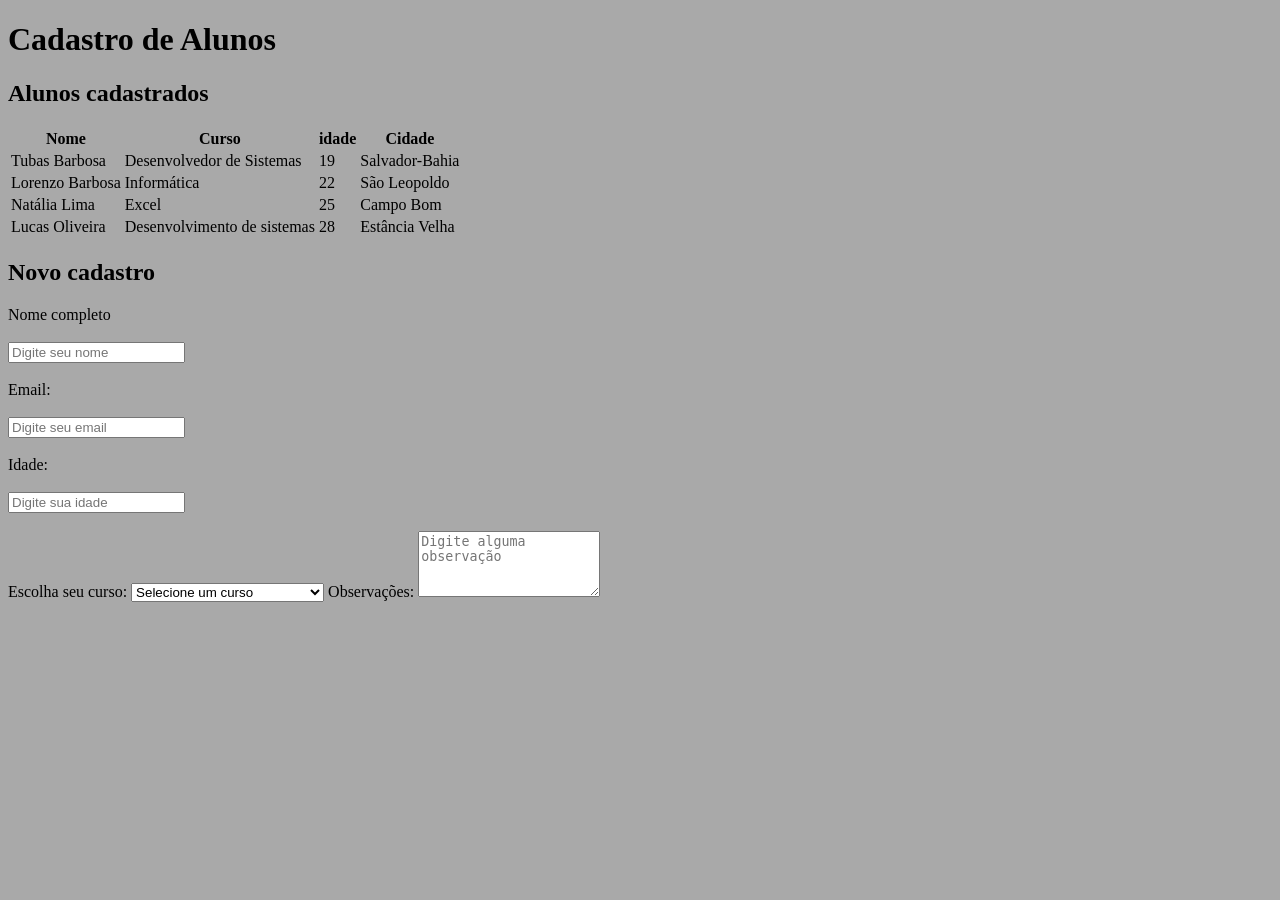
==== index.html @ 7b9e4f32 "form" ====
<!DOCTYPE html>
<html lang="pt-BR"
">
<head>
   
<link rel="stylesheet" href="/style.css">

</head>
<body>

<h1>Cadastro de Alunos</h1>
<h2>Alunos cadastrados</h2>
<table>
    <thead>
        <tr>
            <th>Nome</th>
            <th>Curso</th>
            <th>idade</th>
            <th>Cidade</th>
        </tr>
        <tbody>
    <tr>
        <td>Tubas Barbosa</td>
        <td>Desenvolvedor de Sistemas</td>
        <td>19</td>
        <td>Salvador-Bahia</td>
    </tr>
    <tr>
        <td>Lorenzo Barbosa</td>
        <td>Informática</td>
        <td>22</td>
        <td>São Leopoldo</td>
    </tr>
    <tr>
        <td>Natália Lima</td>
        <td>Excel</td>
        <td>25</td>
        <td>Campo Bom</td>
    </tr>
    <tr>
        <td>Lucas Oliveira</td>
        <td>Desenvolvimento de sistemas</td>
        <td>28</td>
        <td>Estância Velha</td>
    </tr>
</tbody>
    </thead>
</table>

<h2>Novo cadastro</h2>
<form action="#" method="post"></form>

<label for="nome">Nome completo</label>
<br><br>
<input type="text" id="nome" placeholder="Digite seu nome">
<br><br>

<label for="email">Email:</label>
<br><br>
<input type="text" id="email" placeholder="Digite seu email">
<br><br>

<label for="idade">Idade:</label>
<br><br>
<input type="number" id="idade" placeholder="Digite sua idade">
<br><br>

<label for="curso">Escolha seu curso:</label>
<select name="curso" id="curso">
    <option value="">Selecione um curso</option>
<option value="Informática">informática</option>
<option value="|Excel">Excel</option>
<option value="Desenvolvimento">Desenvolvimento de sistema</option>
</select>
<label for="mensagem">Observações:</label>
<textarea id="mensagem" rows="4" placeholder="Digite alguma observação"></textarea>
<tbody>
    
</body>
</html>
---- style.css ----
@import url('https://fonts.googleapis.com/css2?family=Roboto:ital,wght@0,100..900;1,100..900&family=Tiny5+Duo:ital,wght@0,100..900;1,100..900&display=swap');

@import url('https://fonts.googleapis.com/css2?family=Roboto:ital,wght@0,100..900;1,100..900&family=Tiny5+Duo:ital,wght@0,100..900;1,100..900&display=swap');


body{
    background-color: darkgray;

}

span{
    display: block;
    background-color: lightblue;
    margin-bottom: 10px;
}
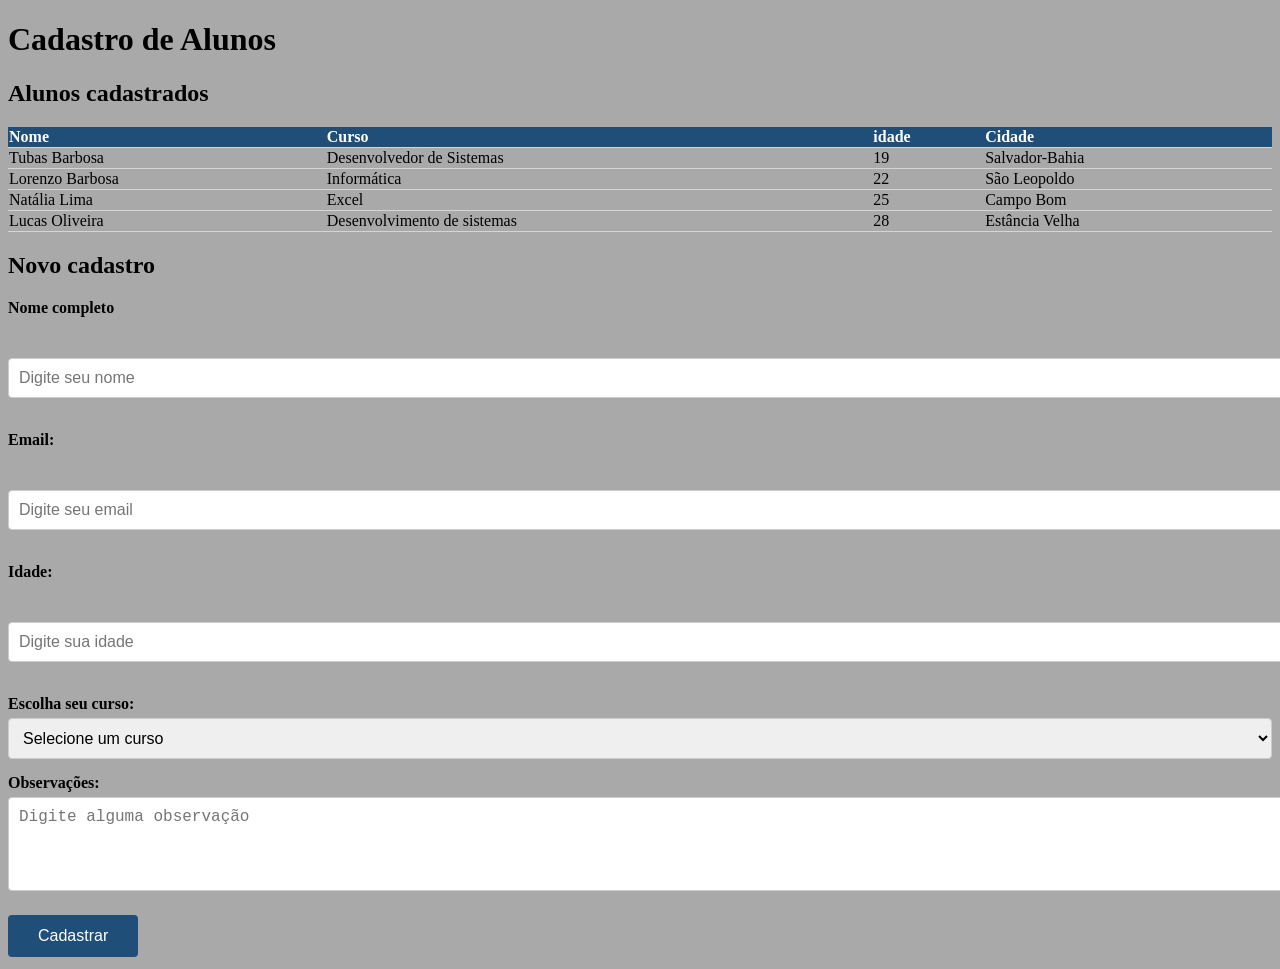
==== commit 2dd7a912: "CSS 2" ====
--- a/index.html
+++ b/index.html
@@ -74,6 +74,9 @@
 </select>
 <label for="mensagem">Observações:</label>
 <textarea id="mensagem" rows="4" placeholder="Digite alguma observação"></textarea>
+
+<button type="submit">Cadastrar</button>
+
 <tbody>
     
 </body>
--- a/style.css
+++ b/style.css
@@ -8,8 +8,59 @@
 
 }
 
-span{
+table{
+    width: 100%;
+    border-collapse: collapse;
+}
+
+th, td{
+    padding: 12px, 15px;
+    text-align: left;
+    border-bottom: 1px solid #dddd;
+}
+
+th{
+    background-color: #1f4e79;
+    color: white;
+}
+tr:hover{
+    background-color: #f5f5f5;
+}
+form{
+    max-width: 500px;
+    margin: 0 auto;
+}
+label{
     display: block;
-    background-color: lightblue;
-    margin-bottom: 10px;
+    margin-top: 15px;
+    font-weight: bold;
+}
+input, select, textarea{
+    width: 100%;
+    padding: 10px;
+    margin-top: 5px;
+    border: 1px solid #ccc;
+    border-radius: 4px;
+    font-size: 16px;
+}
+input:focus, textarea:focus{
+    border-color: #2e75b6;
+    outline: none;
+    box-shadow: 0 0 3px rgba(46, 117, 182, 0.5);
+}
+button{
+    margin-top: 20px;
+    padding: 12px 30px;
+    background-color: #1f4e79;
+    color: white;
+    border: none;
+    border-radius: 4px;
+    font-size: 16px;
+    cursor: pointer;
+    transition: 0.5s linear;
+    /* depois do s usar: ease, linear, ease-in, ease out e ease-in-out */
+}
+button:hover{
+    background-color: #2e75b6;
+    transform: translate(7px, -5px);
 }
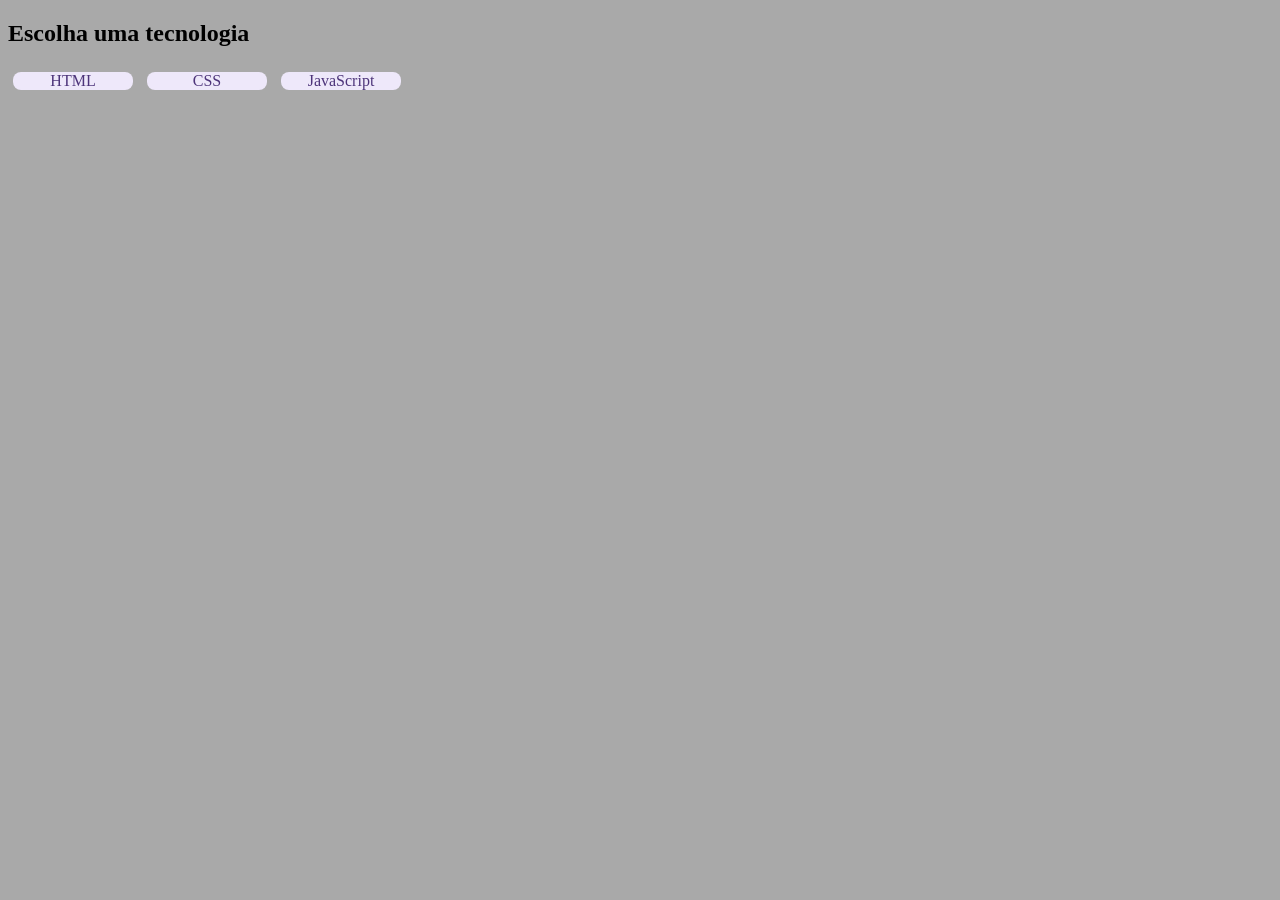
==== commit 34ac15a6: "oi" ====
--- a/index.html
+++ b/index.html
@@ -8,76 +8,12 @@
 </head>
 <body>
 
-<h1>Cadastro de Alunos</h1>
-<h2>Alunos cadastrados</h2>
-<table>
-    <thead>
-        <tr>
-            <th>Nome</th>
-            <th>Curso</th>
-            <th>idade</th>
-            <th>Cidade</th>
-        </tr>
-        <tbody>
-    <tr>
-        <td>Tubas Barbosa</td>
-        <td>Desenvolvedor de Sistemas</td>
-        <td>19</td>
-        <td>Salvador-Bahia</td>
-    </tr>
-    <tr>
-        <td>Lorenzo Barbosa</td>
-        <td>Informática</td>
-        <td>22</td>
-        <td>São Leopoldo</td>
-    </tr>
-    <tr>
-        <td>Natália Lima</td>
-        <td>Excel</td>
-        <td>25</td>
-        <td>Campo Bom</td>
-    </tr>
-    <tr>
-        <td>Lucas Oliveira</td>
-        <td>Desenvolvimento de sistemas</td>
-        <td>28</td>
-        <td>Estância Velha</td>
-    </tr>
-</tbody>
-    </thead>
-</table>
 
-<h2>Novo cadastro</h2>
-<form action="#" method="post"></form>
+<h2>Escolha uma tecnologia</h2>
 
-<label for="nome">Nome completo</label>
-<br><br>
-<input type="text" id="nome" placeholder="Digite seu nome">
-<br><br>
+<span class="tag">HTML</span>
+<span class="tag">CSS</span>
+<span class="tag">JavaScript</span>
 
-<label for="email">Email:</label>
-<br><br>
-<input type="text" id="email" placeholder="Digite seu email">
-<br><br>
-
-<label for="idade">Idade:</label>
-<br><br>
-<input type="number" id="idade" placeholder="Digite sua idade">
-<br><br>
-
-<label for="curso">Escolha seu curso:</label>
-<select name="curso" id="curso">
-    <option value="">Selecione um curso</option>
-<option value="Informática">informática</option>
-<option value="|Excel">Excel</option>
-<option value="Desenvolvimento">Desenvolvimento de sistema</option>
-</select>
-<label for="mensagem">Observações:</label>
-<textarea id="mensagem" rows="4" placeholder="Digite alguma observação"></textarea>
-
-<button type="submit">Cadastrar</button>
-
-<tbody>
-    
 </body>
 </html>
--- a/style.css
+++ b/style.css
@@ -2,65 +2,17 @@
 
 @import url('https://fonts.googleapis.com/css2?family=Roboto:ital,wght@0,100..900;1,100..900&family=Tiny5+Duo:ital,wght@0,100..900;1,100..900&display=swap');
 
-
 body{
     background-color: darkgray;
-
 }
-
-table{
-    width: 100%;
-    border-collapse: collapse;
-}
-
-th, td{
-    padding: 12px, 15px;
-    text-align: left;
-    border-bottom: 1px solid #dddd;
-}
-
-th{
-    background-color: #1f4e79;
-    color: white;
-}
-tr:hover{
-    background-color: #f5f5f5;
-}
-form{
-    max-width: 500px;
-    margin: 0 auto;
-}
-label{
-    display: block;
-    margin-top: 15px;
-    font-weight: bold;
-}
-input, select, textarea{
-    width: 100%;
-    padding: 10px;
-    margin-top: 5px;
-    border: 1px solid #ccc;
-    border-radius: 4px;
-    font-size: 16px;
-}
-input:focus, textarea:focus{
-    border-color: #2e75b6;
-    outline: none;
-    box-shadow: 0 0 3px rgba(46, 117, 182, 0.5);
-}
-button{
-    margin-top: 20px;
-    padding: 12px 30px;
-    background-color: #1f4e79;
-    color: white;
-    border: none;
-    border-radius: 4px;
-    font-size: 16px;
-    cursor: pointer;
-    transition: 0.5s linear;
-    /* depois do s usar: ease, linear, ease-in, ease out e ease-in-out */
-}
-button:hover{
-    background-color: #2e75b6;
-    transform: translate(7px, -5px);
+.tag{
+    display: inline-block;
+    width: 120px;
+    padding-right: 15px 10px;
+    margin: 5px;
+    background-color: #eee8fa;
+    color: #4d347a;
+    text-align: center;
+    border-radius: 8px;
+    
 }
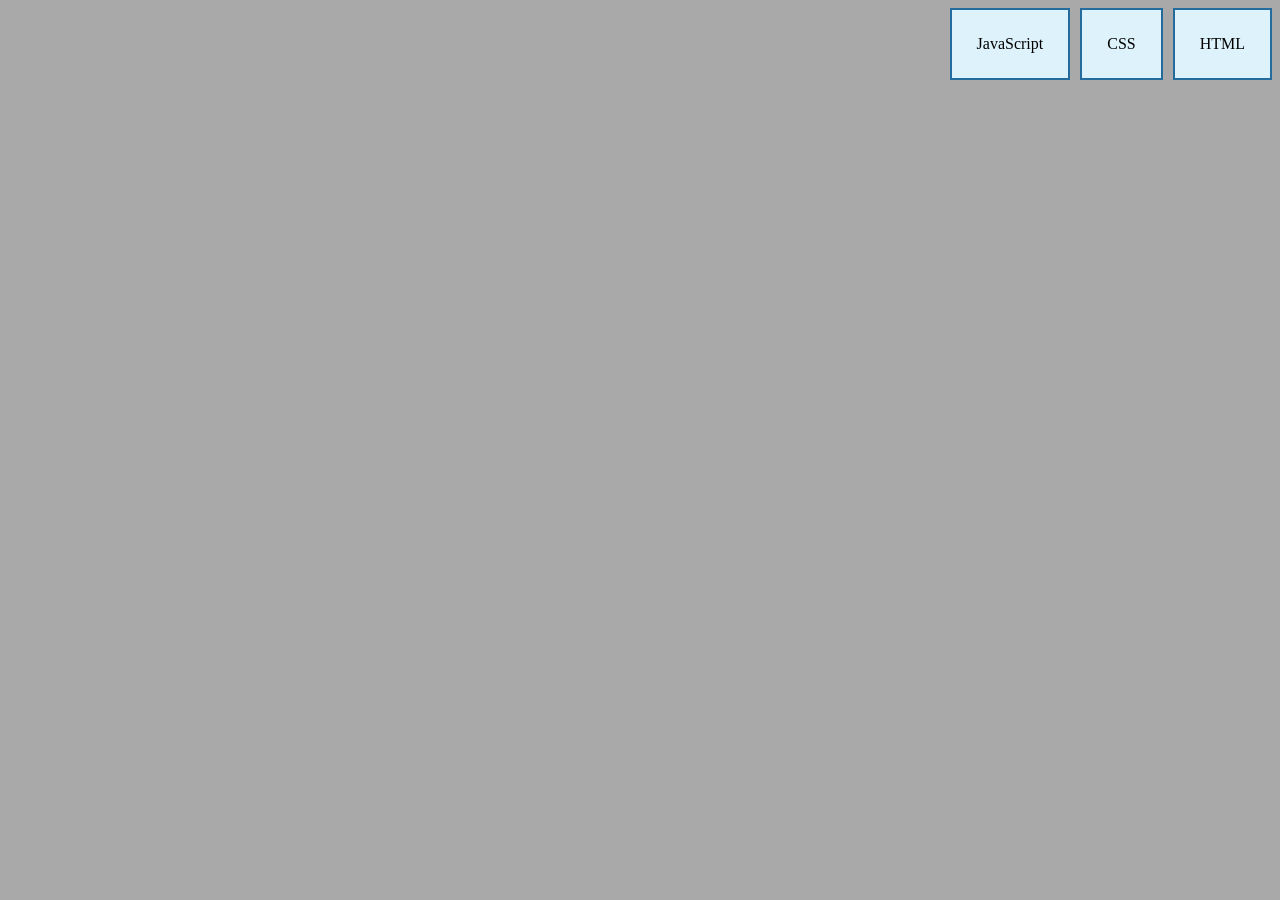
==== commit de49863c: "htmlcss" ====
--- a/index.html
+++ b/index.html
@@ -8,12 +8,11 @@
 </head>
 <body>
 
-
-<h2>Escolha uma tecnologia</h2>
-
-<span class="tag">HTML</span>
-<span class="tag">CSS</span>
-<span class="tag">JavaScript</span>
+    <div class="container">
+<div class="item">HTML</div>
+<div class="item">CSS</div>
+<div class="item">JavaScript</div>
+    </div>
 
 </body>
 </html>
--- a/style.css
+++ b/style.css
@@ -5,14 +5,15 @@
 body{
     background-color: darkgray;
 }
-.tag{
-    display: inline-block;
-    width: 120px;
-    padding-right: 15px 10px;
-    margin: 5px;
-    background-color: #eee8fa;
-    color: #4d347a;
-    text-align: center;
-    border-radius: 8px;
-    
-}+
+.container{
+    display: flex;
+    gap: 10px;
+    flex-direction: row-reverse;
+}
+
+.item{
+    background-color: #ddf2fa;
+    border: 2px solid #246b9e;
+    padding: 25px;
+}
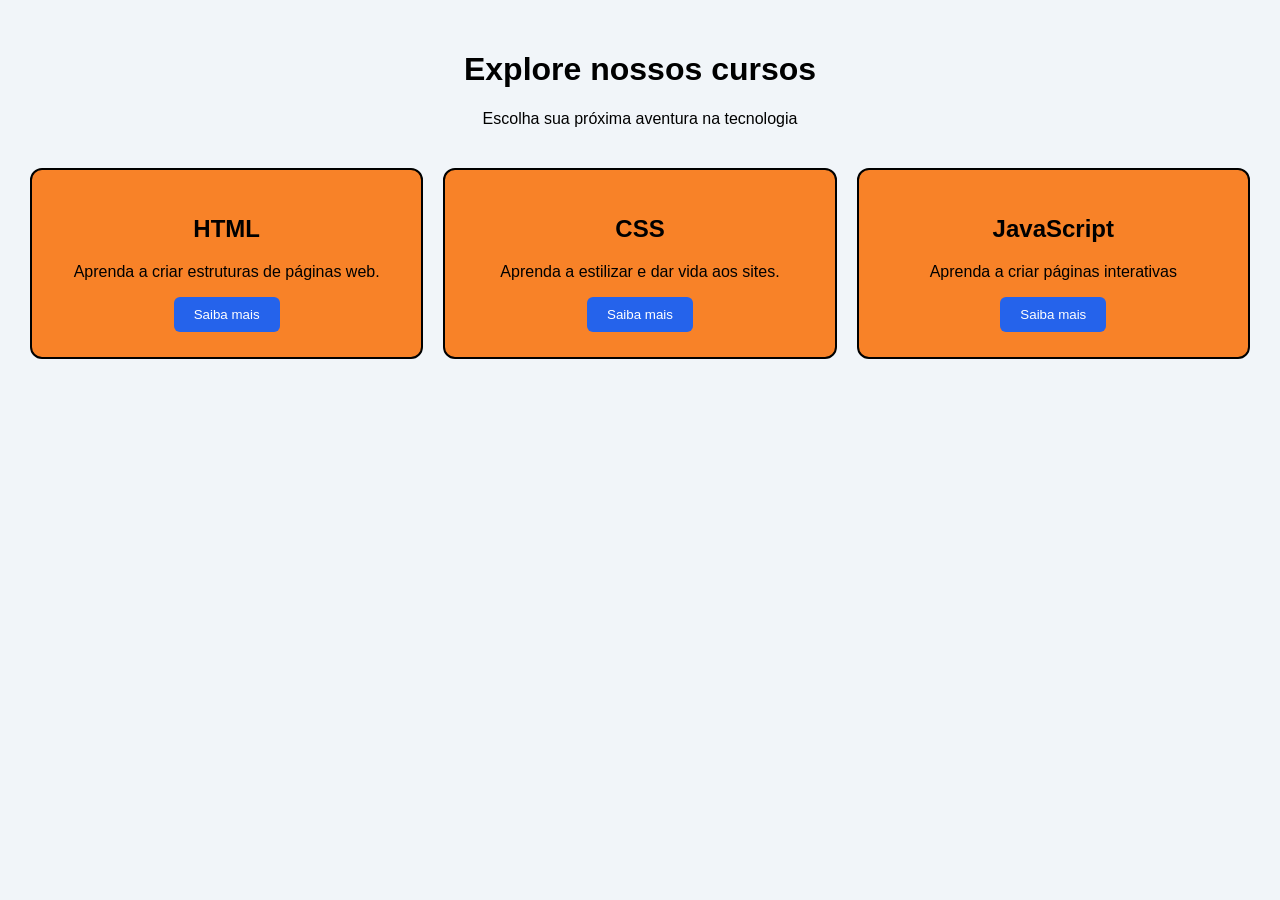
==== commit 488d7280: "eu" ====
--- a/index.html
+++ b/index.html
@@ -8,11 +8,27 @@
 </head>
 <body>
 
-    <div class="container">
-<div class="item">HTML</div>
-<div class="item">CSS</div>
-<div class="item">JavaScript</div>
-    </div>
+<header>
+    <h1>Explore nossos cursos</h1>
+    <p>Escolha sua próxima aventura na tecnologia</p>
+</header>
+<main class="container">
+  <div class="card">
+    <h2>HTML</h2>
+    <p>Aprenda a criar estruturas de páginas web.</p>
+    <button>Saiba mais</button>
+</div>
+<div class="card">
+    <h2>CSS</h2>
+    <p>Aprenda a estilizar e dar vida aos sites.</p>
+    <button>Saiba mais</button>
+</div>
+<div class="card">
+    <h2>JavaScript</h2>
+    <p>Aprenda a criar páginas interativas</p>
+    <button>Saiba mais</button>
+</div>
+</main>
 
 </body>
-</html>+</htm
--- a/style.css
+++ b/style.css
@@ -6,14 +6,44 @@
     background-color: darkgray;
 }
 
+*{
+
+}
+
+body{
+    font-family: Arial, Helvetica, sans-serif;
+    background-color: #f1f5f9;
+    margin: 0;
+padding: 30px;
+}
+header{
+    text-align: center;
+    margin-bottom: 40px;
+}
 .container{
     display: flex;
-    gap: 10px;
-    flex-direction: row-reverse;
+    gap: 20px;
+    /* Flex-direction: column; */
+}
+.card{
+    border: 2px solid black;
+    background-color: rgb(248, 130, 40);
+    padding: 25px;
+    border-radius: 12px;
+    flex: 1;
+    text-align: center; /*branco*/
+}
+button{
+    background-color: #2563eb;
+    color: white;
+    border: none;
+    padding: 10px 20px;
+    border-radius: 6px;
+    cursor: pointer;
+    transition: 0.3s;
 }
 
-.item{
-    background-color: #ddf2fa;
-    border: 2px solid #246b9e;
-    padding: 25px;
+button:hover{
+    background-color: yellow;
+    transform: translateX(5px);
 }
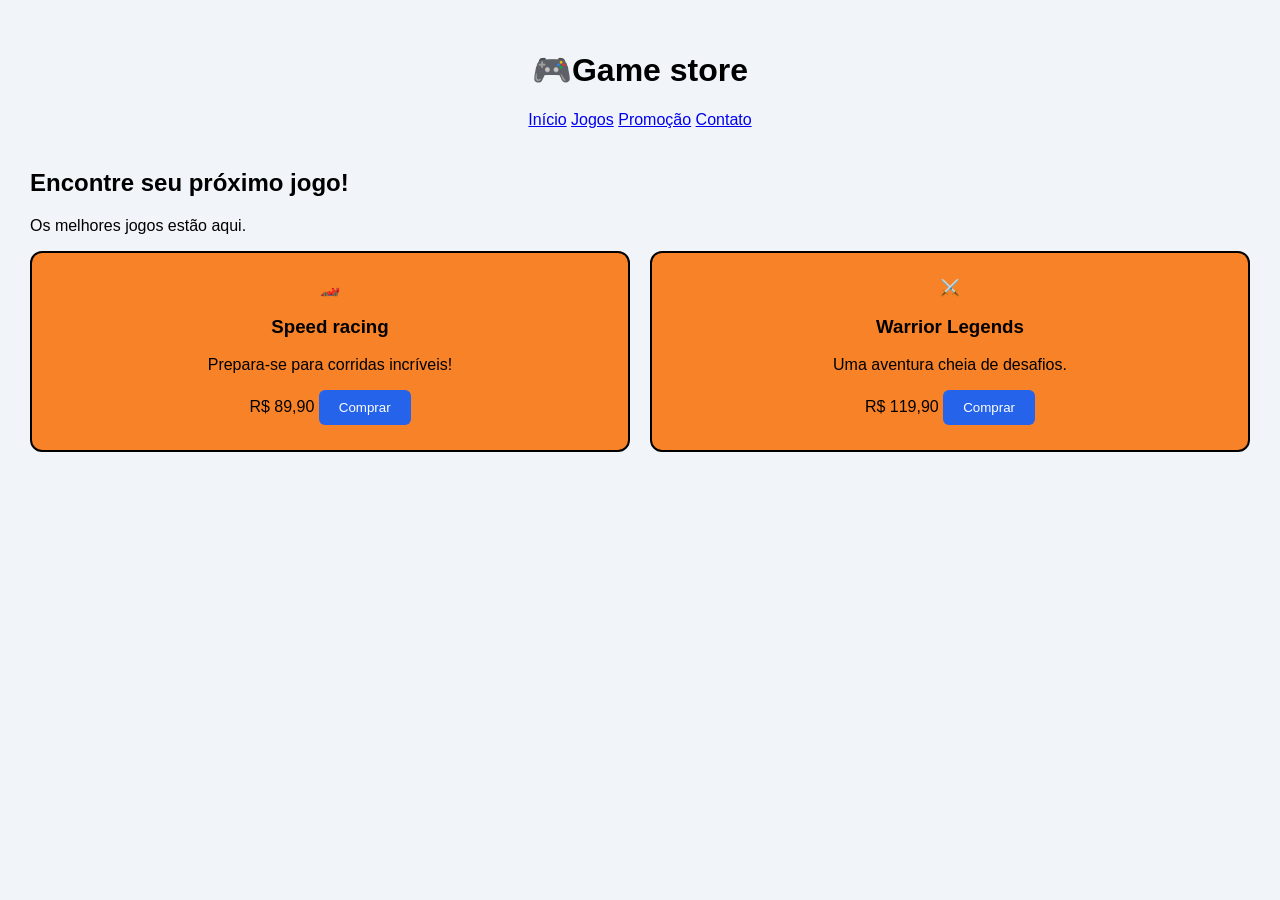
==== commit cc9f939b: "jogo" ====
--- a/index.html
+++ b/index.html
@@ -8,26 +8,34 @@
 </head>
 <body>
 
-<header>
-    <h1>Explore nossos cursos</h1>
-    <p>Escolha sua próxima aventura na tecnologia</p>
+<header class="topo">
+<h1>🎮Game store</h1>
+<nav>
+    <a href="#">Início</a>
+    <a href="#">Jogos</a>
+    <a href="#">Promoção</a>
+    <a href="#">Contato</a>
+</nav>
 </header>
+<section class="destaque">
+<h2>Encontre seu próximo jogo!</h2>
+<p>Os melhores jogos estão aqui.</p>
+</section>
 <main class="container">
-  <div class="card">
-    <h2>HTML</h2>
-    <p>Aprenda a criar estruturas de páginas web.</p>
-    <button>Saiba mais</button>
-</div>
-<div class="card">
-    <h2>CSS</h2>
-    <p>Aprenda a estilizar e dar vida aos sites.</p>
-    <button>Saiba mais</button>
-</div>
-<div class="card">
-    <h2>JavaScript</h2>
-    <p>Aprenda a criar páginas interativas</p>
-    <button>Saiba mais</button>
-</div>
+    <div class="card">
+    <div class="imagem imagem1">🏎️</div>
+     <h3>Speed racing</h3>
+     <p>Prepara-se para corridas incríveis!</p>
+     <span>R$ 89,90</span>
+     <button>Comprar</button>
+    </div>
+    <div class="card">
+        <div class="imagem imagem2">⚔️</div>
+        <h3>Warrior Legends</h3>
+        <p>Uma aventura cheia de desafios.</p>
+        <span>R$ 119,90</span>
+        <button>Comprar</button>
+    </div>
 </main>
 
 </body>
--- a/style.css
+++ b/style.css
@@ -7,7 +7,7 @@
 }
 
 *{
-
+ box-sizing: border-box;
 }
 
 body{
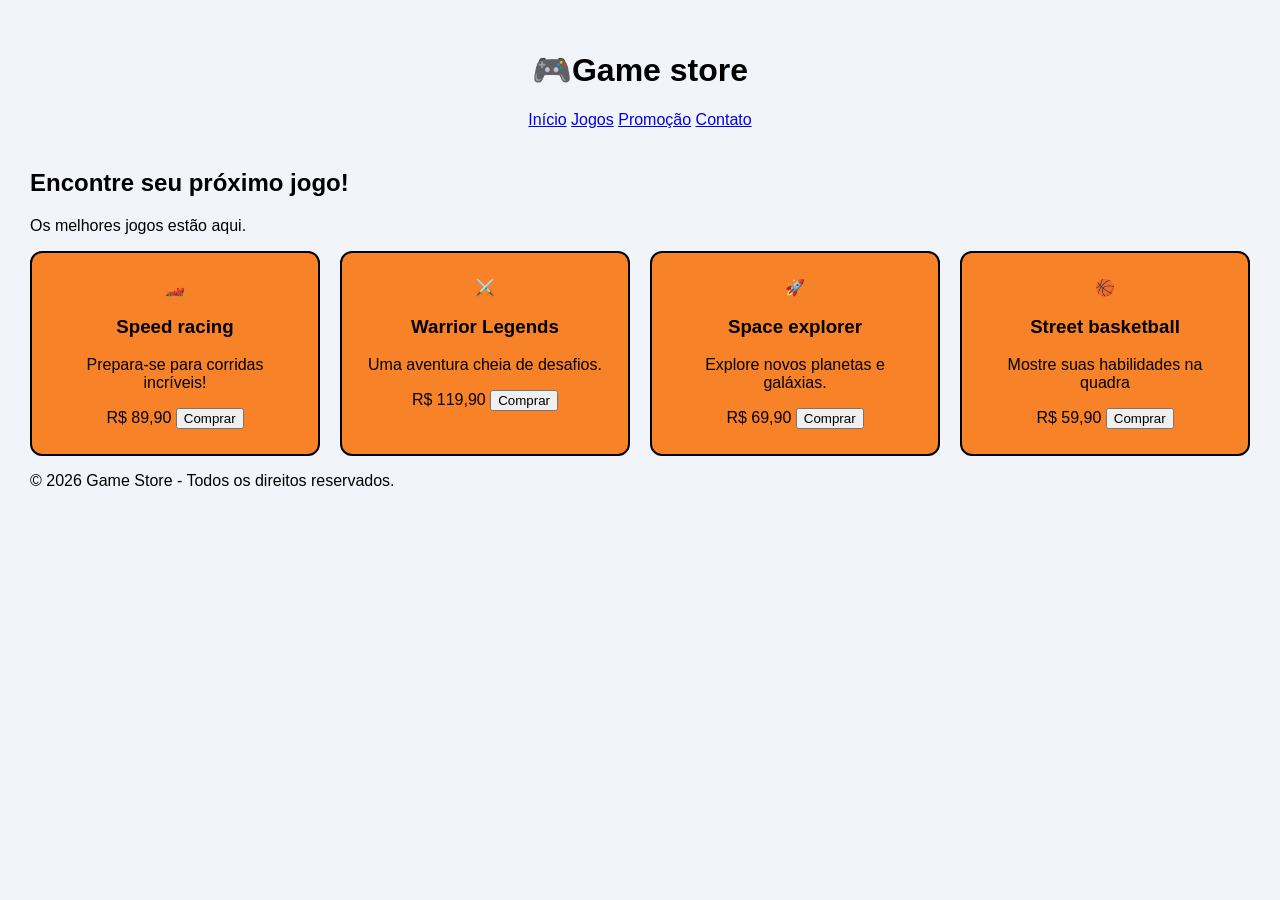
==== commit a794220c: "jogo" ====
--- a/index.html
+++ b/index.html
@@ -36,7 +36,28 @@
         <span>R$ 119,90</span>
         <button>Comprar</button>
     </div>
+    <div class="card">
+        <div class="imagem imagem 3">🚀</div>
+        <h3>Space explorer</h3>
+        <p>Explore novos planetas e galáxias.</p>
+        <span>R$ 69,90</span>
+        <button>Comprar</button>
+    </div>
+    <div class="card">
+<div class="imagem imagem 4">🏀</div>
+        <h3>Street basketball</h3>
+        <p>Mostre suas habilidades na quadra</p>
+        <span>R$ 59,90</span>
+        <button>Comprar</button>
+    </div>
 </main>
+
+<footer>
+    <p>
+         &copy; <time datetime="2026">2026</time>
+        Game Store - Todos os direitos reservados.
+    </p>
+</footer>
 
 </body>
 </htm
--- a/style.css
+++ b/style.css
@@ -3,18 +3,29 @@
 @import url('https://fonts.googleapis.com/css2?family=Roboto:ital,wght@0,100..900;1,100..900&family=Tiny5+Duo:ital,wght@0,100..900;1,100..900&display=swap');
 
 body{
-    background-color: darkgray;
+background-color: silver;
 }
 
+:root{
+ --cor-fundo: #f1f5f9;
+ --cor-card: rgb(248,130,40);
+ --cor-borda: black;
+ --cor-botao: #2563eb;
+ --cor-hover: yellow;
+ --cor--texto: white;
+
+ --espacamento: 20px;
+ --arredondamento: 12px;
+--transicao: 0.3s;
+}
 *{
- box-sizing: border-box;
+    box-sizing: border-box;
 }
-
 body{
     font-family: Arial, Helvetica, sans-serif;
-    background-color: #f1f5f9;
+    background-color: var(--cor-fundo);
     margin: 0;
-padding: 30px;
+    padding: 30px;
 }
 header{
     text-align: center;
@@ -22,28 +33,14 @@
 }
 .container{
     display: flex;
-    gap: 20px;
-    /* Flex-direction: column; */
+    gap: var(--espacamento);
+    /* flex direction: column; */
 }
 .card{
-    border: 2px solid black;
-    background-color: rgb(248, 130, 40);
+    border: 2px solid var(--cor-borda);
+    background-color: var(--cor-card);
     padding: 25px;
-    border-radius: 12px;
+    border-radius: var(--arredondamento);
     flex: 1;
-    text-align: center; /*branco*/
-}
-button{
-    background-color: #2563eb;
-    color: white;
-    border: none;
-    padding: 10px 20px;
-    border-radius: 6px;
-    cursor: pointer;
-    transition: 0.3s;
-}
-
-button:hover{
-    background-color: yellow;
-    transform: translateX(5px);
-}
+    text-align: center;
+}
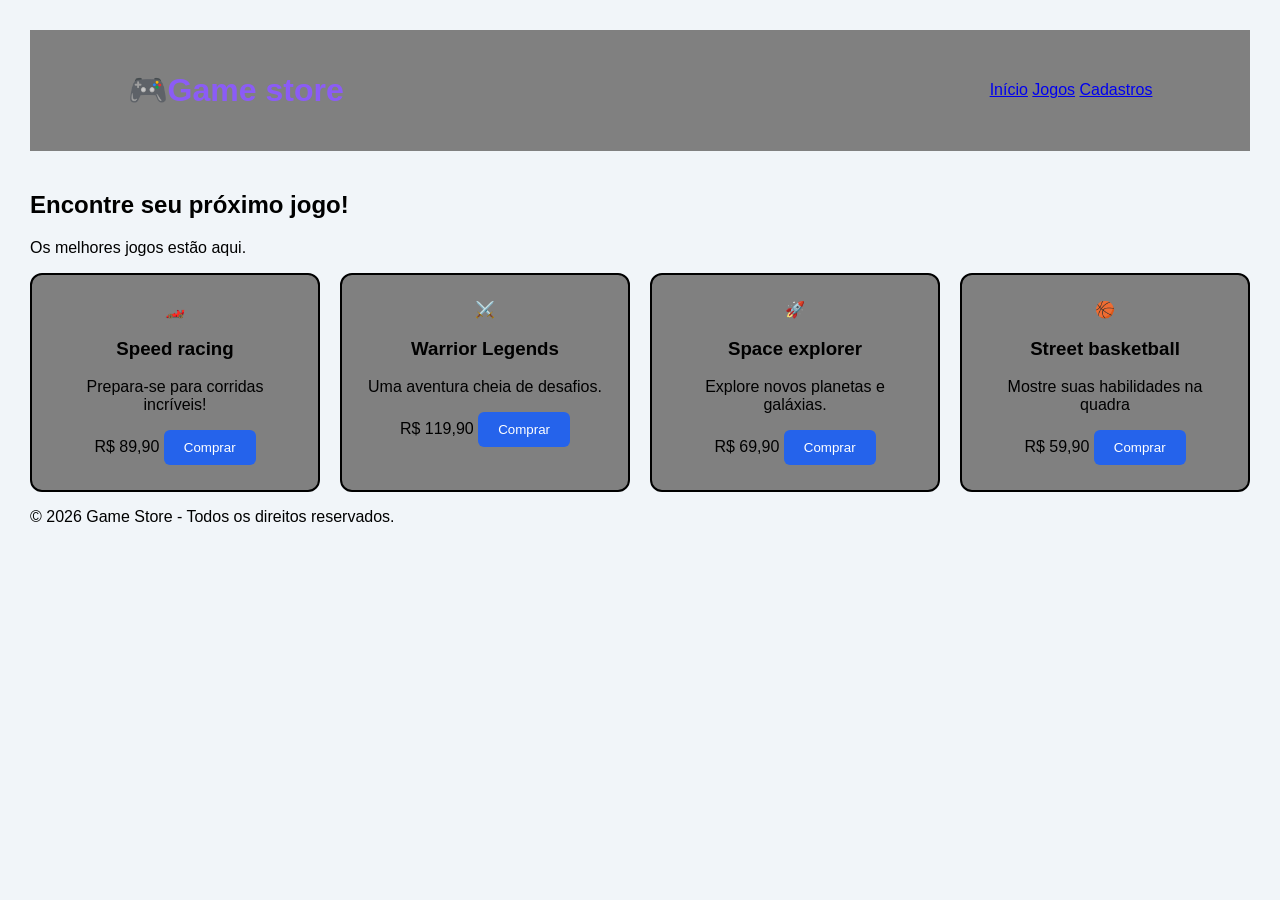
==== commit db4d4c79: "jogo3" ====
--- a/index.html
+++ b/index.html
@@ -11,10 +11,10 @@
 <header class="topo">
 <h1>🎮Game store</h1>
 <nav>
-    <a href="#">Início</a>
-    <a href="#">Jogos</a>
-    <a href="#">Promoção</a>
-    <a href="#">Contato</a>
+    <a href="/index.html">Início</a>
+    <a href="#jogos">Jogos</a>
+    <a href="/cadastro.html">Cadastros</a>
+  
 </nav>
 </header>
 <section class="destaque">
--- a/style.css
+++ b/style.css
@@ -8,11 +8,12 @@
 
 :root{
  --cor-fundo: #f1f5f9;
- --cor-card: rgb(248,130,40);
+ --cor-card: gray;
  --cor-borda: black;
  --cor-botao: #2563eb;
- --cor-hover: yellow;
+ --cor-hover: green;
  --cor--texto: white;
+ --cor-principal:#8b5cf6;
 
  --espacamento: 20px;
  --arredondamento: 12px;
@@ -26,6 +27,16 @@
     background-color: var(--cor-fundo);
     margin: 0;
     padding: 30px;
+}
+.topo{
+    display: flex;
+    justify-content: space-between;
+    align-items: center;
+    padding: 20px 8%;
+    background-color: var(--cor-card);
+}
+.topo h1{
+    color: var(--cor-principal);
 }
 header{
     text-align: center;
@@ -43,4 +54,17 @@
     border-radius: var(--arredondamento);
     flex: 1;
     text-align: center;
+}
+button{
+    background-color: var(--cor-botao);
+    color: var(--cor--texto);
+    border: none;
+    padding: 10px 20px;
+    border-radius: 6px;
+    cursor: pointer;
+    transition: var(--transicao);
+}
+button:hover{
+    background-color: var(--cor-hover);
+    transform: translateX(5px);
 }
